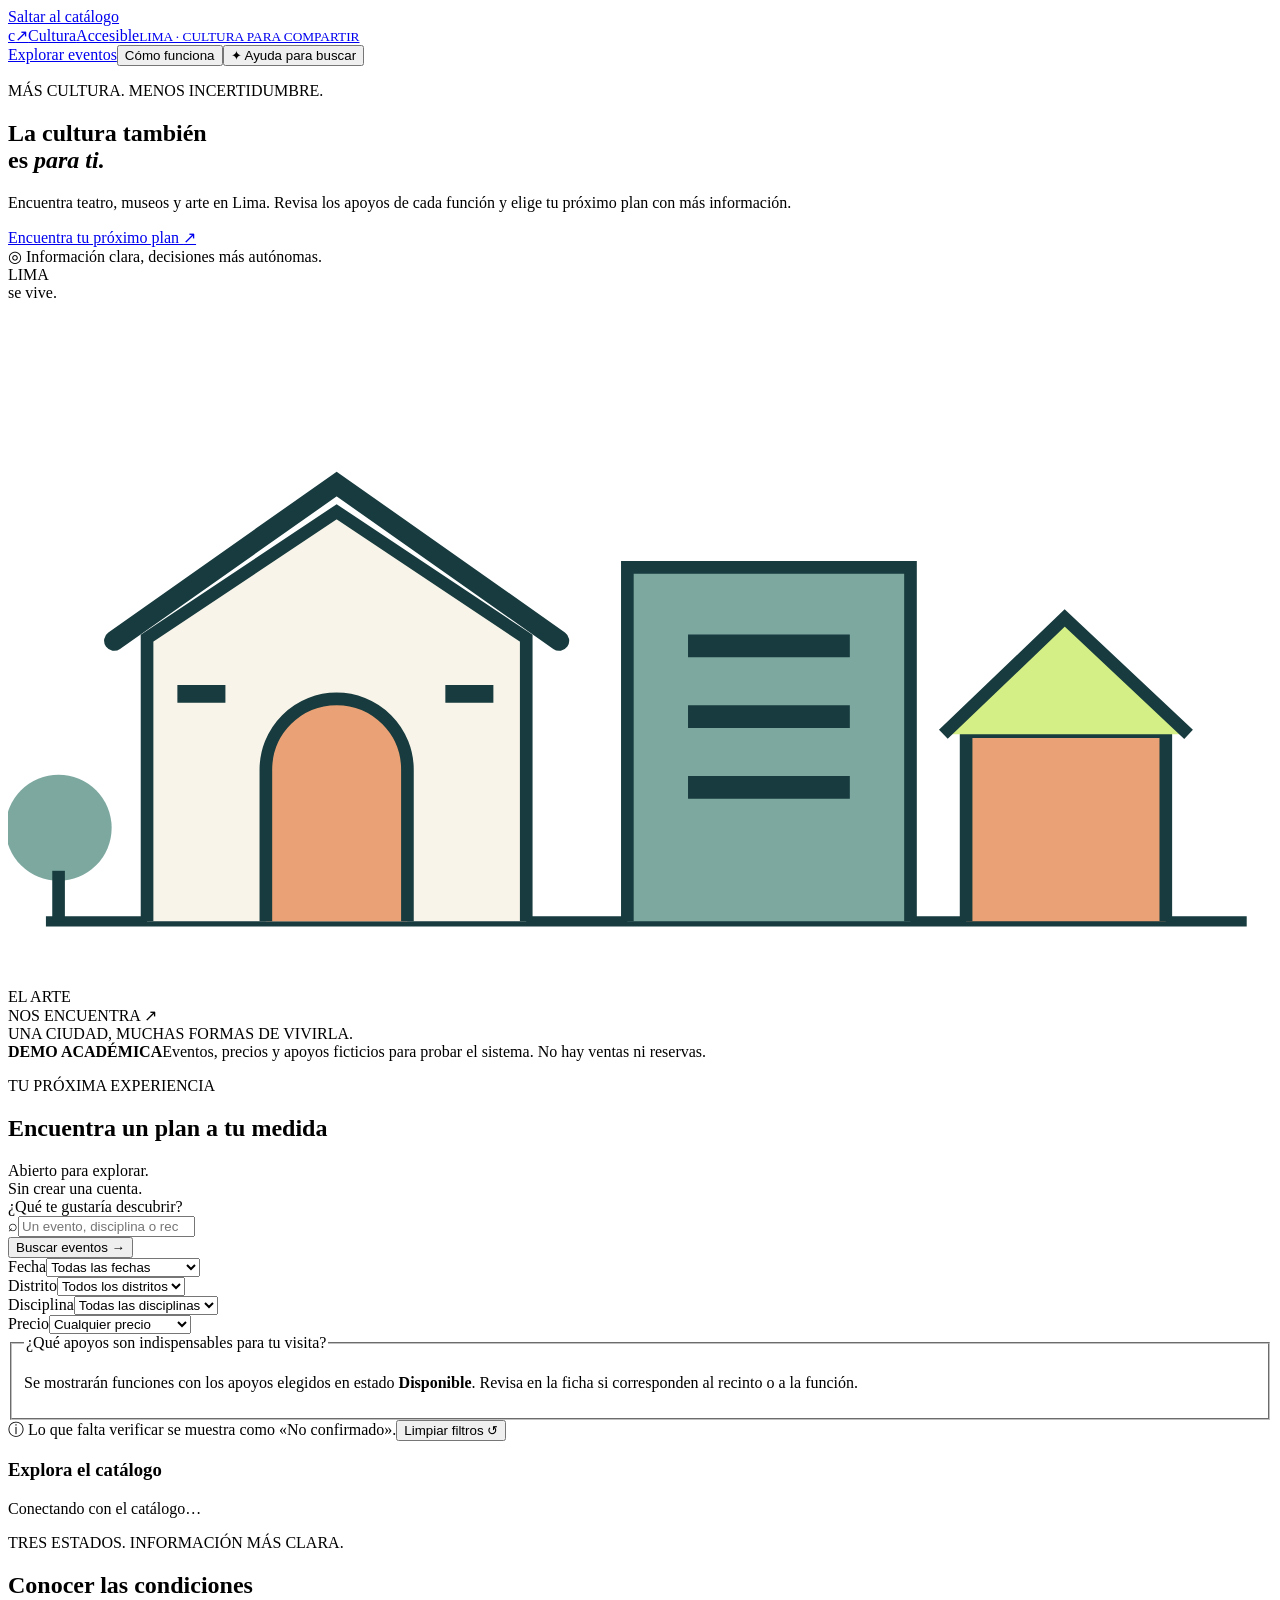
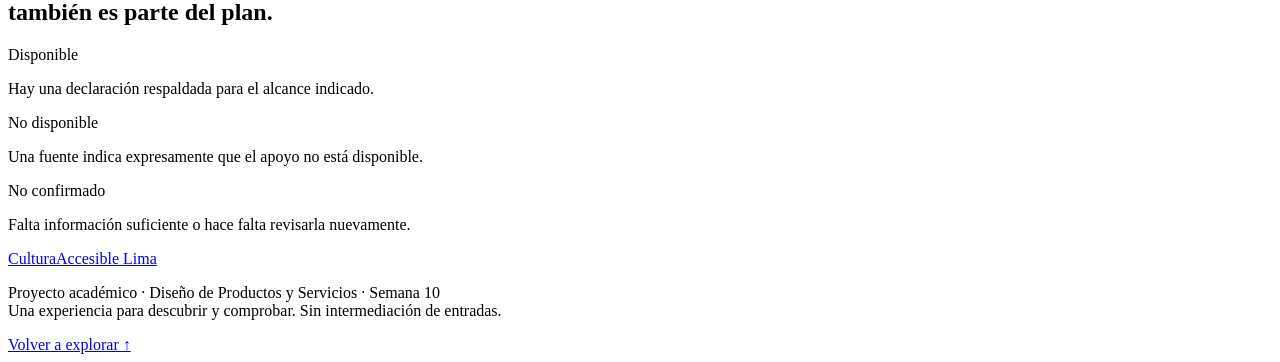
==== frontend/index.html @ 2af73855 "feat: implementar PMV1 con Java Python MySQL y evidencias de semana 10" ====
<!doctype html>
<html lang="es">
<head>
  <meta charset="utf-8"><meta name="viewport" content="width=device-width,initial-scale=1">
  <meta name="theme-color" content="#112f35">
  <meta name="description" content="CulturaAccesible Lima: demostración académica de búsqueda cultural y accesibilidad por función.">
  <title>CulturaAccesible Lima · Encuentra tu próximo plan</title>
  <link rel="icon" href="data:image/svg+xml,%3Csvg xmlns='http://www.w3.org/2000/svg' viewBox='0 0 64 64'%3E%3Crect width='64' height='64' rx='16' fill='%23112f35'/%3E%3Cpath d='M44 20a17 17 0 1 0 0 24' fill='none' stroke='%23d4ef85' stroke-width='7'/%3E%3C/svg%3E">
  <link rel="stylesheet" href="/styles.css"><script type="module" src="/js/app.js"></script>
</head>
<body>
<a class="skip-link" href="#catalogo">Saltar al catálogo</a>
<header class="site-header"><div class="shell nav">
  <a class="brand" href="/" aria-label="CulturaAccesible Lima, inicio"><span class="brand-mark" aria-hidden="true">c<span>↗</span></span><span>Cultura<span class="brand-light">Accesible</span><small>LIMA · CULTURA PARA COMPARTIR</small></span></a>
  <nav aria-label="Navegación principal"><a href="#catalogo">Explorar eventos</a><button type="button" class="nav-link" id="how-button">Cómo funciona</button><button type="button" class="help-button" id="assistant-button"><span aria-hidden="true">✦</span> Ayuda para buscar</button></nav>
</div></header>
<main>
<section class="hero"><div class="shell hero-layout"><div class="hero-copy">
  <p class="eyebrow"><span class="little-line"></span> MÁS CULTURA. MENOS INCERTIDUMBRE.</p>
  <h1>La cultura también<br>es <em>para ti.</em></h1>
  <p class="hero-description">Encuentra teatro, museos y arte en Lima. Revisa los apoyos de cada función y elige tu próximo plan con más información.</p>
  <a class="primary-button" href="#catalogo">Encuentra tu próximo plan <span aria-hidden="true">↗</span></a>
  <div class="hero-footnote"><span aria-hidden="true">◎</span> Información clara, decisiones más autónomas.</div>
</div><div class="hero-art" aria-hidden="true">
  <div class="art-grid"></div><div class="art-orbit orbit-one"></div><div class="art-orbit orbit-two"></div>
  <div class="art-title">LIMA<br><span>se vive.</span></div><div class="art-sun"></div>
  <svg class="city-art" viewBox="0 0 500 270" fill="none"><path d="M15 245H490" stroke="#173b3e" stroke-width="4"/><path d="M55 245V133L130 83L205 133V245" fill="#f8f4e9" stroke="#173b3e" stroke-width="5"/><path d="M42 134L130 72L218 134" stroke="#173b3e" stroke-width="8" stroke-linecap="round"/><path d="M102 245V185A28 28 0 0 1 158 185V245" fill="#e9a175" stroke="#173b3e" stroke-width="5"/><path d="M245 245V105H357V245" fill="#7da8a0" stroke="#173b3e" stroke-width="5"/><path d="M269 136H333M269 164H333M269 192H333" stroke="#173b3e" stroke-width="9"/><path d="M379 245V170H458V245" fill="#e9a175" stroke="#173b3e" stroke-width="5"/><path d="M370 171L418 125L467 171" fill="#d4ef85" stroke="#173b3e" stroke-width="5"/><path d="M67 155H86M173 155H192" stroke="#173b3e" stroke-width="7"/><circle cx="20" cy="208" r="21" fill="#7da8a0"/><path d="M20 225V245" stroke="#173b3e" stroke-width="5"/></svg>
  <div class="art-sticker">EL ARTE<br>NOS ENCUENTRA <span>↗</span></div><div class="art-caption">UNA CIUDAD, MUCHAS FORMAS DE VIVIRLA.</div>
</div></div></section>
<div class="demo-strip"><div class="shell"><strong>DEMO ACADÉMICA</strong><span>Eventos, precios y apoyos ficticios para probar el sistema. No hay ventas ni reservas.</span></div></div>
<section id="catalogo" class="catalog shell" aria-labelledby="catalog-title">
 <div class="section-heading"><div><p class="eyebrow">TU PRÓXIMA EXPERIENCIA</p><h2 id="catalog-title">Encuentra un plan a tu medida</h2></div><span class="catalog-note">Abierto para explorar.<br>Sin crear una cuenta.</span></div>
 <form id="search-form" class="filter-panel" role="search" aria-label="Buscar eventos culturales">
  <div class="search-row"><div class="field search-field"><label for="search">¿Qué te gustaría descubrir?</label><div class="search-box"><span aria-hidden="true">⌕</span><input id="search" name="q" type="search" maxlength="150" placeholder="Un evento, disciplina o recinto…" autocomplete="off"></div></div><button class="primary-button search-submit" type="submit">Buscar eventos <span aria-hidden="true">→</span></button></div>
  <div class="filter-row"><div class="field"><label for="date">Fecha</label><select id="date" name="date"><option value="all">Todas las fechas</option><option value="today">Hoy</option><option value="weekend">Este fin de semana</option><option value="month">Lo que queda del mes</option></select></div><div class="field"><label for="district">Distrito</label><select id="district" name="district"><option value="">Todos los distritos</option></select></div><div class="field"><label for="category">Disciplina</label><select id="category" name="category"><option value="">Todas las disciplinas</option></select></div><div class="field"><label for="price">Precio</label><select id="price" name="price"><option value="all">Cualquier precio</option><option value="free">Ingreso gratuito</option><option value="paid">Con costo</option><option value="unknown">Precio por confirmar</option></select></div></div>
  <fieldset class="supports-fieldset"><legend>¿Qué apoyos son indispensables para tu visita?</legend><p>Se mostrarán funciones con los apoyos elegidos en estado <strong>Disponible</strong>. Revisa en la ficha si corresponden al recinto o a la función.</p><div id="support-filters" class="support-filters"></div></fieldset>
  <div class="filter-footer"><span><span aria-hidden="true">ⓘ</span> Lo que falta verificar se muestra como «No confirmado».</span><button type="button" class="text-button" id="clear-filters">Limpiar filtros <span aria-hidden="true">↺</span></button></div>
 </form>
 <div class="results-heading"><h3 id="results-title">Explora el catálogo</h3><p id="result-count" role="status" aria-live="polite" aria-atomic="true">Conectando con el catálogo…</p></div>
 <div id="catalog-error" class="notice error" role="alert" hidden></div>
 <div id="loading" class="loading" aria-hidden="true"><span></span><span></span><span></span></div>
 <div id="results" class="event-grid" aria-labelledby="results-title" aria-busy="true"></div>
 <div id="empty" class="empty-state" hidden><span aria-hidden="true">⌕</span><h3>Tu próximo plan todavía no aparece</h3><p>Prueba otra fecha o cambia los apoyos seleccionados. La información pendiente no cuenta como disponibilidad.</p><button type="button" class="primary-button" id="empty-clear">Ver todos los eventos</button></div>
</section>
<section class="trust-section"><div class="shell trust-layout"><div><p class="eyebrow">TRES ESTADOS. INFORMACIÓN MÁS CLARA.</p><h2>Conocer las condiciones<br>también es parte del plan.</h2></div><div class="trust-states"><div><span class="state available">Disponible</span><p>Hay una declaración respaldada para el alcance indicado.</p></div><div><span class="state unavailable">No disponible</span><p>Una fuente indica expresamente que el apoyo no está disponible.</p></div><div><span class="state unknown">No confirmado</span><p>Falta información suficiente o hace falta revisarla nuevamente.</p></div></div></div></section>
</main>
<footer class="site-footer"><div class="shell footer-layout"><a class="brand footer-brand" href="/">CulturaAccesible <span>Lima</span></a><p>Proyecto académico · Diseño de Productos y Servicios · Semana 10<br>Una experiencia para descubrir y comprobar. Sin intermediación de entradas.</p><a href="#catalogo">Volver a explorar ↑</a></div></footer>

<dialog id="detail-dialog" class="detail-dialog" aria-labelledby="detail-title"><div class="dialog-top"><span id="detail-category" class="eyebrow"></span><button type="button" class="icon-button" id="close-detail" aria-label="Cerrar ficha">×</button></div><div id="detail-content"></div></dialog>
<dialog id="help-dialog" class="small-dialog" aria-labelledby="help-title"><button type="button" class="icon-button dialog-close" id="close-help" aria-label="Cerrar ayuda">×</button><p class="eyebrow">PASO A PASO</p><h2 id="help-title">Un plan con más información</h2><ol class="how-list"><li><strong>Encuentra opciones.</strong><span>Busca por nombre y combina fecha, distrito, disciplina y precio.</span></li><li><strong>Comprueba las condiciones.</strong><span>Abre una ficha y revisa apoyo, estado, alcance, fuente y fecha.</span></li><li><strong>Consulta lo pendiente.</strong><span>En un evento real, confirma con el organizador cualquier apoyo indispensable y su disponibilidad para esa función.</span></li></ol><p class="notice">Esta entrega utiliza eventos y evidencias ficticios. No se pueden reservar entradas ni contactar organizadores reales desde estas fichas.</p></dialog>
<dialog id="assistant-dialog" class="small-dialog" aria-labelledby="assistant-title"><button type="button" class="icon-button dialog-close" id="close-assistant" aria-label="Cerrar ayuda de búsqueda">×</button><p class="eyebrow">UNA FORMA MÁS DE EXPLORAR</p><h2 id="assistant-title">Cuéntanos tu próximo plan</h2><p>Esta ayuda reconoce disciplinas, distritos y apoyos mediante reglas locales. Puedes revisar y modificar los filtros que proponga.</p><form id="assistant-form"><label for="assistant-input">¿Qué quieres encontrar?</label><textarea id="assistant-input" maxlength="200" rows="3" placeholder="Teatro en Miraflores con LSP"></textarea><div class="suggestions"><button type="button" data-prompt="Teatro en Miraflores con LSP">Teatro con LSP</button><button type="button" data-prompt="Museo gratuito con material táctil">Museo gratuito y táctil</button></div><p id="assistant-message" role="status"></p><button type="submit" class="primary-button">Aplicar filtros sugeridos <span aria-hidden="true">↗</span></button></form></dialog>
<div id="toast" class="toast" role="status" aria-live="polite" hidden></div>
</body></html>
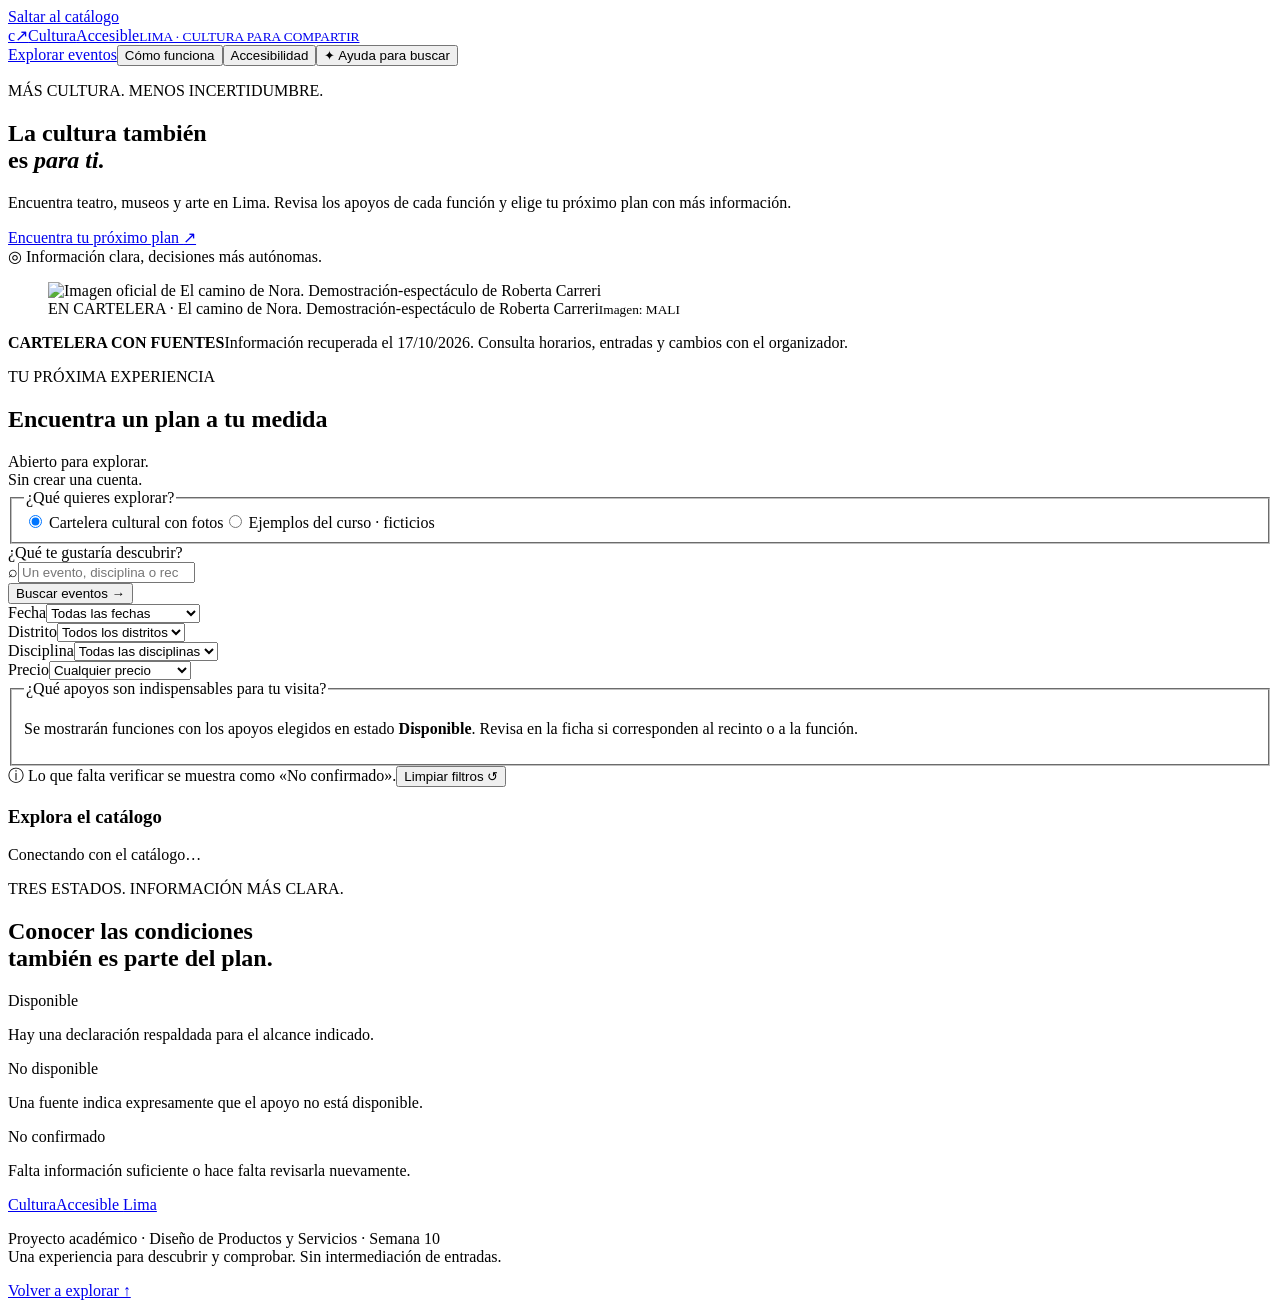
==== commit 7c9076ef: "Recupera cartelera con fotos, mejora accesibilidad y actualiza conexión local" ====
--- a/frontend/index.html
+++ b/frontend/index.html
@@ -3,7 +3,7 @@
 <head>
   <meta charset="utf-8"><meta name="viewport" content="width=device-width,initial-scale=1">
   <meta name="theme-color" content="#112f35">
-  <meta name="description" content="CulturaAccesible Lima: demostración académica de búsqueda cultural y accesibilidad por función.">
+  <meta name="description" content="CulturaAccesible Lima: cartelera cultural, fotografías y accesibilidad por función.">
   <title>CulturaAccesible Lima · Encuentra tu próximo plan</title>
   <link rel="icon" href="data:image/svg+xml,%3Csvg xmlns='http://www.w3.org/2000/svg' viewBox='0 0 64 64'%3E%3Crect width='64' height='64' rx='16' fill='%23112f35'/%3E%3Cpath d='M44 20a17 17 0 1 0 0 24' fill='none' stroke='%23d4ef85' stroke-width='7'/%3E%3C/svg%3E">
   <link rel="stylesheet" href="/styles.css"><script type="module" src="/js/app.js"></script>
@@ -12,7 +12,7 @@
 <a class="skip-link" href="#catalogo">Saltar al catálogo</a>
 <header class="site-header"><div class="shell nav">
   <a class="brand" href="/" aria-label="CulturaAccesible Lima, inicio"><span class="brand-mark" aria-hidden="true">c<span>↗</span></span><span>Cultura<span class="brand-light">Accesible</span><small>LIMA · CULTURA PARA COMPARTIR</small></span></a>
-  <nav aria-label="Navegación principal"><a href="#catalogo">Explorar eventos</a><button type="button" class="nav-link" id="how-button">Cómo funciona</button><button type="button" class="help-button" id="assistant-button"><span aria-hidden="true">✦</span> Ayuda para buscar</button></nav>
+  <nav aria-label="Navegación principal"><a href="#catalogo">Explorar eventos</a><button type="button" class="nav-link" id="how-button">Cómo funciona</button><button type="button" class="help-button" id="access-button">Accesibilidad</button><button type="button" class="help-button" id="assistant-button"><span aria-hidden="true">✦</span> Ayuda para buscar</button></nav>
 </div></header>
 <main>
 <section class="hero"><div class="shell hero-layout"><div class="hero-copy">
@@ -21,17 +21,12 @@
   <p class="hero-description">Encuentra teatro, museos y arte en Lima. Revisa los apoyos de cada función y elige tu próximo plan con más información.</p>
   <a class="primary-button" href="#catalogo">Encuentra tu próximo plan <span aria-hidden="true">↗</span></a>
   <div class="hero-footnote"><span aria-hidden="true">◎</span> Información clara, decisiones más autónomas.</div>
-</div><div class="hero-art" aria-hidden="true">
-  <div class="art-grid"></div><div class="art-orbit orbit-one"></div><div class="art-orbit orbit-two"></div>
-  <div class="art-title">LIMA<br><span>se vive.</span></div><div class="art-sun"></div>
-  <svg class="city-art" viewBox="0 0 500 270" fill="none"><path d="M15 245H490" stroke="#173b3e" stroke-width="4"/><path d="M55 245V133L130 83L205 133V245" fill="#f8f4e9" stroke="#173b3e" stroke-width="5"/><path d="M42 134L130 72L218 134" stroke="#173b3e" stroke-width="8" stroke-linecap="round"/><path d="M102 245V185A28 28 0 0 1 158 185V245" fill="#e9a175" stroke="#173b3e" stroke-width="5"/><path d="M245 245V105H357V245" fill="#7da8a0" stroke="#173b3e" stroke-width="5"/><path d="M269 136H333M269 164H333M269 192H333" stroke="#173b3e" stroke-width="9"/><path d="M379 245V170H458V245" fill="#e9a175" stroke="#173b3e" stroke-width="5"/><path d="M370 171L418 125L467 171" fill="#d4ef85" stroke="#173b3e" stroke-width="5"/><path d="M67 155H86M173 155H192" stroke="#173b3e" stroke-width="7"/><circle cx="20" cy="208" r="21" fill="#7da8a0"/><path d="M20 225V245" stroke="#173b3e" stroke-width="5"/></svg>
-  <div class="art-sticker">EL ARTE<br>NOS ENCUENTRA <span>↗</span></div><div class="art-caption">UNA CIUDAD, MUCHAS FORMAS DE VIVIRLA.</div>
-</div></div></section>
-<div class="demo-strip"><div class="shell"><strong>DEMO ACADÉMICA</strong><span>Eventos, precios y apoyos ficticios para probar el sistema. No hay ventas ni reservas.</span></div></div>
+</div><figure class="hero-photo"><img src="https://mali.pe/es/wp-content/uploads/2026/10/WhatsApp-Image-2026-09-28-at-5.11.10-PM-4-e1791582365478.jpeg" alt="Imagen oficial de El camino de Nora. Demostración-espectáculo de Roberta Carreri" fetchpriority="high"><figcaption>EN CARTELERA · El camino de Nora. Demostración-espectáculo de Roberta Carreri<small>Imagen: MALI</small></figcaption></figure></div></section>
+<div class="demo-strip"><div class="shell"><strong>CARTELERA CON FUENTES</strong><span>Información recuperada el 17/10/2026. Consulta horarios, entradas y cambios con el organizador.</span></div></div>
 <section id="catalogo" class="catalog shell" aria-labelledby="catalog-title">
  <div class="section-heading"><div><p class="eyebrow">TU PRÓXIMA EXPERIENCIA</p><h2 id="catalog-title">Encuentra un plan a tu medida</h2></div><span class="catalog-note">Abierto para explorar.<br>Sin crear una cuenta.</span></div>
  <form id="search-form" class="filter-panel" role="search" aria-label="Buscar eventos culturales">
-  <div class="search-row"><div class="field search-field"><label for="search">¿Qué te gustaría descubrir?</label><div class="search-box"><span aria-hidden="true">⌕</span><input id="search" name="q" type="search" maxlength="150" placeholder="Un evento, disciplina o recinto…" autocomplete="off"></div></div><button class="primary-button search-submit" type="submit">Buscar eventos <span aria-hidden="true">→</span></button></div>
+  <fieldset class="source-picker"><legend>¿Qué quieres explorar?</legend><label><input type="radio" name="source" value="official" checked> Cartelera cultural con fotos</label><label><input type="radio" name="source" value="demo"> Ejemplos del curso · ficticios</label></fieldset><div class="search-row"><div class="field search-field"><label for="search">¿Qué te gustaría descubrir?</label><div class="search-box"><span aria-hidden="true">⌕</span><input id="search" name="q" type="search" maxlength="150" placeholder="Un evento, disciplina o recinto…" autocomplete="off"></div></div><button class="primary-button search-submit" type="submit">Buscar eventos <span aria-hidden="true">→</span></button></div>
   <div class="filter-row"><div class="field"><label for="date">Fecha</label><select id="date" name="date"><option value="all">Todas las fechas</option><option value="today">Hoy</option><option value="weekend">Este fin de semana</option><option value="month">Lo que queda del mes</option></select></div><div class="field"><label for="district">Distrito</label><select id="district" name="district"><option value="">Todos los distritos</option></select></div><div class="field"><label for="category">Disciplina</label><select id="category" name="category"><option value="">Todas las disciplinas</option></select></div><div class="field"><label for="price">Precio</label><select id="price" name="price"><option value="all">Cualquier precio</option><option value="free">Ingreso gratuito</option><option value="paid">Con costo</option><option value="unknown">Precio por confirmar</option></select></div></div>
   <fieldset class="supports-fieldset"><legend>¿Qué apoyos son indispensables para tu visita?</legend><p>Se mostrarán funciones con los apoyos elegidos en estado <strong>Disponible</strong>. Revisa en la ficha si corresponden al recinto o a la función.</p><div id="support-filters" class="support-filters"></div></fieldset>
   <div class="filter-footer"><span><span aria-hidden="true">ⓘ</span> Lo que falta verificar se muestra como «No confirmado».</span><button type="button" class="text-button" id="clear-filters">Limpiar filtros <span aria-hidden="true">↺</span></button></div>
@@ -47,7 +42,7 @@
 <footer class="site-footer"><div class="shell footer-layout"><a class="brand footer-brand" href="/">CulturaAccesible <span>Lima</span></a><p>Proyecto académico · Diseño de Productos y Servicios · Semana 10<br>Una experiencia para descubrir y comprobar. Sin intermediación de entradas.</p><a href="#catalogo">Volver a explorar ↑</a></div></footer>
 
 <dialog id="detail-dialog" class="detail-dialog" aria-labelledby="detail-title"><div class="dialog-top"><span id="detail-category" class="eyebrow"></span><button type="button" class="icon-button" id="close-detail" aria-label="Cerrar ficha">×</button></div><div id="detail-content"></div></dialog>
-<dialog id="help-dialog" class="small-dialog" aria-labelledby="help-title"><button type="button" class="icon-button dialog-close" id="close-help" aria-label="Cerrar ayuda">×</button><p class="eyebrow">PASO A PASO</p><h2 id="help-title">Un plan con más información</h2><ol class="how-list"><li><strong>Encuentra opciones.</strong><span>Busca por nombre y combina fecha, distrito, disciplina y precio.</span></li><li><strong>Comprueba las condiciones.</strong><span>Abre una ficha y revisa apoyo, estado, alcance, fuente y fecha.</span></li><li><strong>Consulta lo pendiente.</strong><span>En un evento real, confirma con el organizador cualquier apoyo indispensable y su disponibilidad para esa función.</span></li></ol><p class="notice">Esta entrega utiliza eventos y evidencias ficticios. No se pueden reservar entradas ni contactar organizadores reales desde estas fichas.</p></dialog>
+<dialog id="help-dialog" class="small-dialog" aria-labelledby="help-title"><button type="button" class="icon-button dialog-close" id="close-help" aria-label="Cerrar ayuda">×</button><p class="eyebrow">PASO A PASO</p><h2 id="help-title">Un plan con más información</h2><ol class="how-list"><li><strong>Encuentra opciones.</strong><span>Busca por nombre y combina fecha, distrito, disciplina y precio.</span></li><li><strong>Comprueba las condiciones.</strong><span>Abre una ficha y revisa apoyo, estado, alcance, fuente y fecha.</span></li><li><strong>Consulta lo pendiente.</strong><span>Confirma con el organizador cualquier apoyo indispensable y su disponibilidad para esa función.</span></li></ol><p class="notice">La cartelera incluye enlaces a los organizadores. Los ejemplos del curso están identificados y separados. Los apoyos pendientes no se presentan como disponibles.</p></dialog>
 <dialog id="assistant-dialog" class="small-dialog" aria-labelledby="assistant-title"><button type="button" class="icon-button dialog-close" id="close-assistant" aria-label="Cerrar ayuda de búsqueda">×</button><p class="eyebrow">UNA FORMA MÁS DE EXPLORAR</p><h2 id="assistant-title">Cuéntanos tu próximo plan</h2><p>Esta ayuda reconoce disciplinas, distritos y apoyos mediante reglas locales. Puedes revisar y modificar los filtros que proponga.</p><form id="assistant-form"><label for="assistant-input">¿Qué quieres encontrar?</label><textarea id="assistant-input" maxlength="200" rows="3" placeholder="Teatro en Miraflores con LSP"></textarea><div class="suggestions"><button type="button" data-prompt="Teatro en Miraflores con LSP">Teatro con LSP</button><button type="button" data-prompt="Museo gratuito con material táctil">Museo gratuito y táctil</button></div><p id="assistant-message" role="status"></p><button type="submit" class="primary-button">Aplicar filtros sugeridos <span aria-hidden="true">↗</span></button></form></dialog>
-<div id="toast" class="toast" role="status" aria-live="polite" hidden></div>
+<dialog id="access-dialog" class="small-dialog" aria-labelledby="access-title"><button type="button" class="icon-button dialog-close" id="close-access" aria-label="Cerrar ajustes de accesibilidad">×</button><p class="eyebrow">A TU MANERA</p><h2 id="access-title">Ajusta tu experiencia</h2><label class="access-size" for="text-size">Tamaño del texto<select id="text-size"><option value="100">Normal</option><option value="112.5">Grande</option><option value="125">Más grande</option></select></label><div class="access-options"><label><input type="checkbox" id="high-contrast"> Alto contraste</label><label><input type="checkbox" id="underline-links"> Subrayar enlaces</label><label><input type="checkbox" id="reduce-motion"> Reducir movimiento</label></div><button type="button" class="secondary-button" id="reset-access">Restablecer ajustes</button><p>Puedes recorrer la página con Tab y cerrar las fichas con Escape. Estos ajustes se guardan solo en este navegador.</p></dialog><div id="toast" class="toast" role="status" aria-live="polite" hidden></div>
 </body></html>
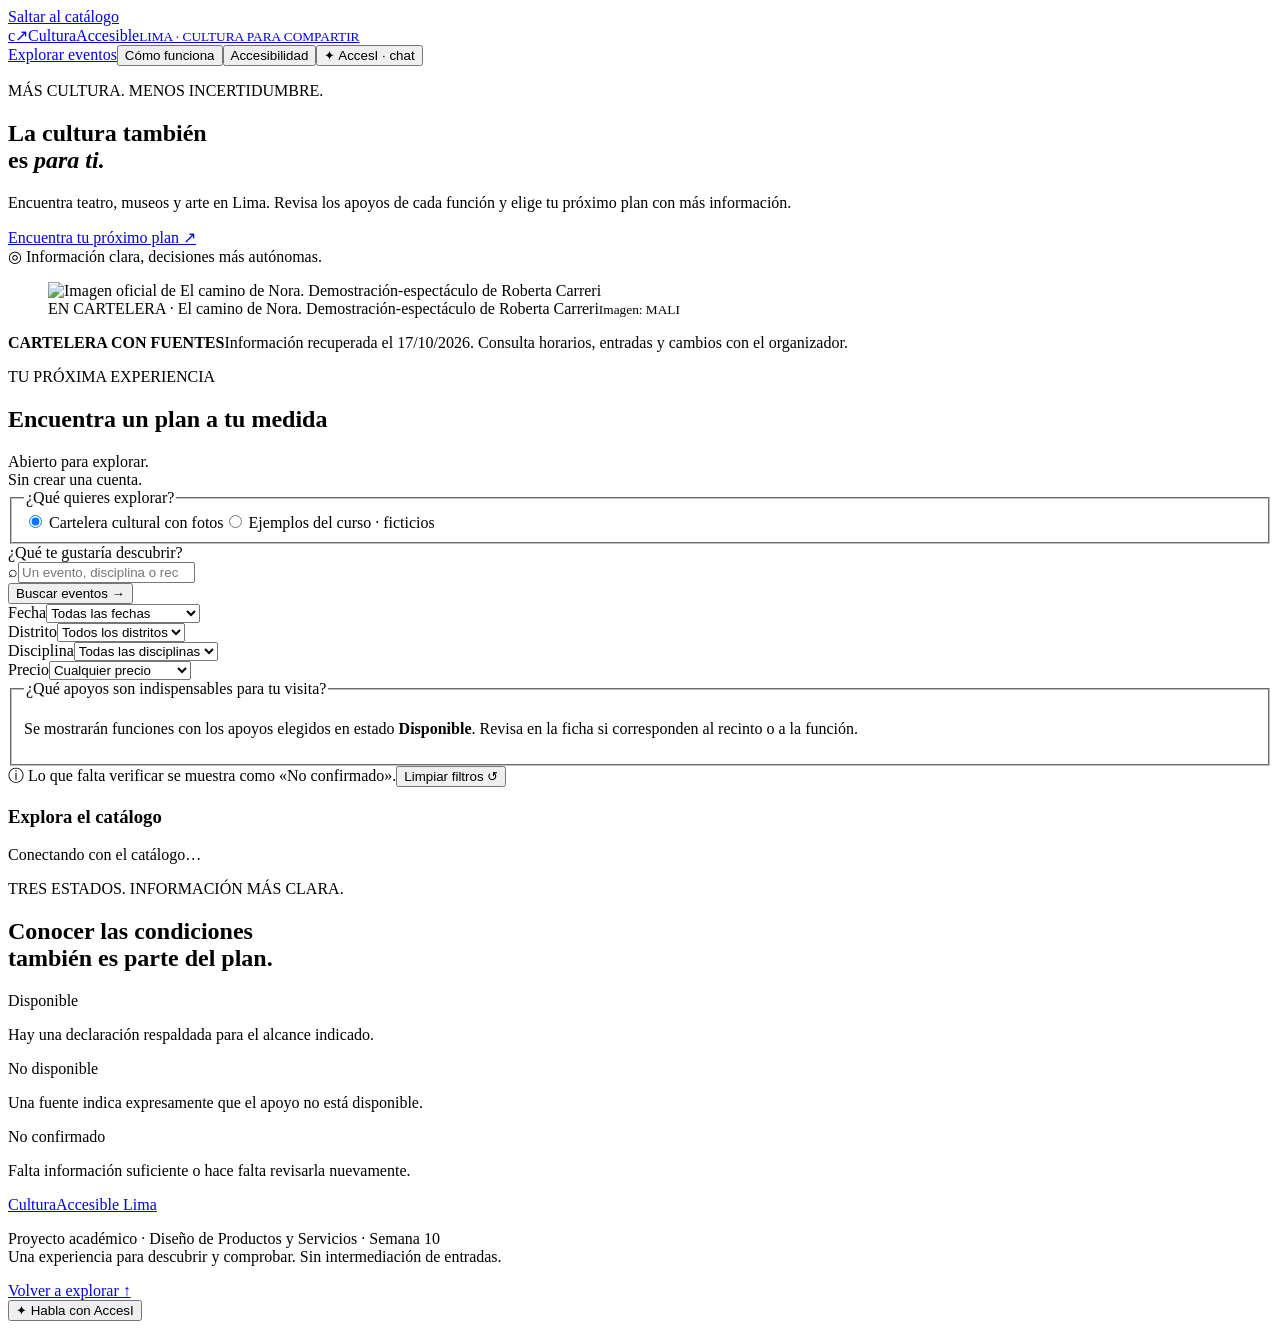
==== commit 885009fb: "Integra AccesI con IA local, conversación por fechas y precios desde MySQL" ====
--- a/frontend/index.html
+++ b/frontend/index.html
@@ -12,7 +12,7 @@
 <a class="skip-link" href="#catalogo">Saltar al catálogo</a>
 <header class="site-header"><div class="shell nav">
   <a class="brand" href="/" aria-label="CulturaAccesible Lima, inicio"><span class="brand-mark" aria-hidden="true">c<span>↗</span></span><span>Cultura<span class="brand-light">Accesible</span><small>LIMA · CULTURA PARA COMPARTIR</small></span></a>
-  <nav aria-label="Navegación principal"><a href="#catalogo">Explorar eventos</a><button type="button" class="nav-link" id="how-button">Cómo funciona</button><button type="button" class="help-button" id="access-button">Accesibilidad</button><button type="button" class="help-button" id="assistant-button"><span aria-hidden="true">✦</span> Ayuda para buscar</button></nav>
+  <nav aria-label="Navegación principal"><a href="#catalogo">Explorar eventos</a><button type="button" class="nav-link" id="how-button">Cómo funciona</button><button type="button" class="help-button" id="access-button">Accesibilidad</button><button type="button" class="help-button" id="assistant-button"><span aria-hidden="true">✦</span> AccesI · chat</button></nav>
 </div></header>
 <main>
 <section class="hero"><div class="shell hero-layout"><div class="hero-copy">
@@ -43,6 +43,6 @@
 
 <dialog id="detail-dialog" class="detail-dialog" aria-labelledby="detail-title"><div class="dialog-top"><span id="detail-category" class="eyebrow"></span><button type="button" class="icon-button" id="close-detail" aria-label="Cerrar ficha">×</button></div><div id="detail-content"></div></dialog>
 <dialog id="help-dialog" class="small-dialog" aria-labelledby="help-title"><button type="button" class="icon-button dialog-close" id="close-help" aria-label="Cerrar ayuda">×</button><p class="eyebrow">PASO A PASO</p><h2 id="help-title">Un plan con más información</h2><ol class="how-list"><li><strong>Encuentra opciones.</strong><span>Busca por nombre y combina fecha, distrito, disciplina y precio.</span></li><li><strong>Comprueba las condiciones.</strong><span>Abre una ficha y revisa apoyo, estado, alcance, fuente y fecha.</span></li><li><strong>Consulta lo pendiente.</strong><span>Confirma con el organizador cualquier apoyo indispensable y su disponibilidad para esa función.</span></li></ol><p class="notice">La cartelera incluye enlaces a los organizadores. Los ejemplos del curso están identificados y separados. Los apoyos pendientes no se presentan como disponibles.</p></dialog>
-<dialog id="assistant-dialog" class="small-dialog" aria-labelledby="assistant-title"><button type="button" class="icon-button dialog-close" id="close-assistant" aria-label="Cerrar ayuda de búsqueda">×</button><p class="eyebrow">UNA FORMA MÁS DE EXPLORAR</p><h2 id="assistant-title">Cuéntanos tu próximo plan</h2><p>Esta ayuda reconoce disciplinas, distritos y apoyos mediante reglas locales. Puedes revisar y modificar los filtros que proponga.</p><form id="assistant-form"><label for="assistant-input">¿Qué quieres encontrar?</label><textarea id="assistant-input" maxlength="200" rows="3" placeholder="Teatro en Miraflores con LSP"></textarea><div class="suggestions"><button type="button" data-prompt="Teatro en Miraflores con LSP">Teatro con LSP</button><button type="button" data-prompt="Museo gratuito con material táctil">Museo gratuito y táctil</button></div><p id="assistant-message" role="status"></p><button type="submit" class="primary-button">Aplicar filtros sugeridos <span aria-hidden="true">↗</span></button></form></dialog>
+<dialog id="assistant-dialog" class="chat-dialog" aria-labelledby="assistant-title"><header class="chat-header"><div><p class="eyebrow">TU ASISTENTE CULTURAL</p><h2 id="assistant-title">Conversa con AccesI <span aria-hidden="true">✦</span></h2><p>Fechas, precios y accesibilidad para tu próximo plan.</p></div><button type="button" class="icon-button" id="close-assistant" aria-label="Cerrar chat de AccesI">×</button></header><div class="chat-toolbar"><label for="chat-source">Buscar en<select id="chat-source"><option value="official">Cartelera cultural</option><option value="demo">Ejemplos ficticios del curso</option></select></label><button type="button" class="text-button" id="chat-reset">Nueva conversación</button></div><div id="chat-log" class="chat-log" role="log" aria-live="polite" aria-relevant="additions" aria-label="Conversación con AccesI"></div><div class="chat-suggestions" aria-label="Consultas sugeridas"><button type="button" data-chat-prompt="Hola">Hola 👋</button><button type="button" data-chat-prompt="¿Qué hay en noviembre?">En noviembre</button><button type="button" data-chat-prompt="Los más baratos">Los más baratos</button><button type="button" data-chat-prompt="Los más caros el 18 de octubre">El 18 de octubre</button><button type="button" data-chat-prompt="¿Hay eventos con LSP?">Con LSP</button></div><form id="chat-form" class="chat-composer"><label for="chat-input">Escribe a AccesI</label><div><textarea id="chat-input" rows="2" maxlength="600" required placeholder="Hola, ¿qué eventos baratos hay en noviembre?" aria-describedby="chat-hint"></textarea><button type="submit" class="primary-button" id="chat-send" aria-label="Enviar mensaje a AccesI">Enviar <span aria-hidden="true">↗</span></button></div><p id="chat-hint">Enter para enviar · Mayús + Enter para nueva línea. Consulta la fuente oficial antes de asistir.</p><p id="chat-status" role="status" aria-live="polite"></p></form></dialog><button type="button" id="chat-launcher" class="chat-launcher" aria-label="Hablar con AccesI, asistente cultural" aria-haspopup="dialog">✦ <span>Habla con AccesI</span></button>
 <dialog id="access-dialog" class="small-dialog" aria-labelledby="access-title"><button type="button" class="icon-button dialog-close" id="close-access" aria-label="Cerrar ajustes de accesibilidad">×</button><p class="eyebrow">A TU MANERA</p><h2 id="access-title">Ajusta tu experiencia</h2><label class="access-size" for="text-size">Tamaño del texto<select id="text-size"><option value="100">Normal</option><option value="112.5">Grande</option><option value="125">Más grande</option></select></label><div class="access-options"><label><input type="checkbox" id="high-contrast"> Alto contraste</label><label><input type="checkbox" id="underline-links"> Subrayar enlaces</label><label><input type="checkbox" id="reduce-motion"> Reducir movimiento</label></div><button type="button" class="secondary-button" id="reset-access">Restablecer ajustes</button><p>Puedes recorrer la página con Tab y cerrar las fichas con Escape. Estos ajustes se guardan solo en este navegador.</p></dialog><div id="toast" class="toast" role="status" aria-live="polite" hidden></div>
 </body></html>
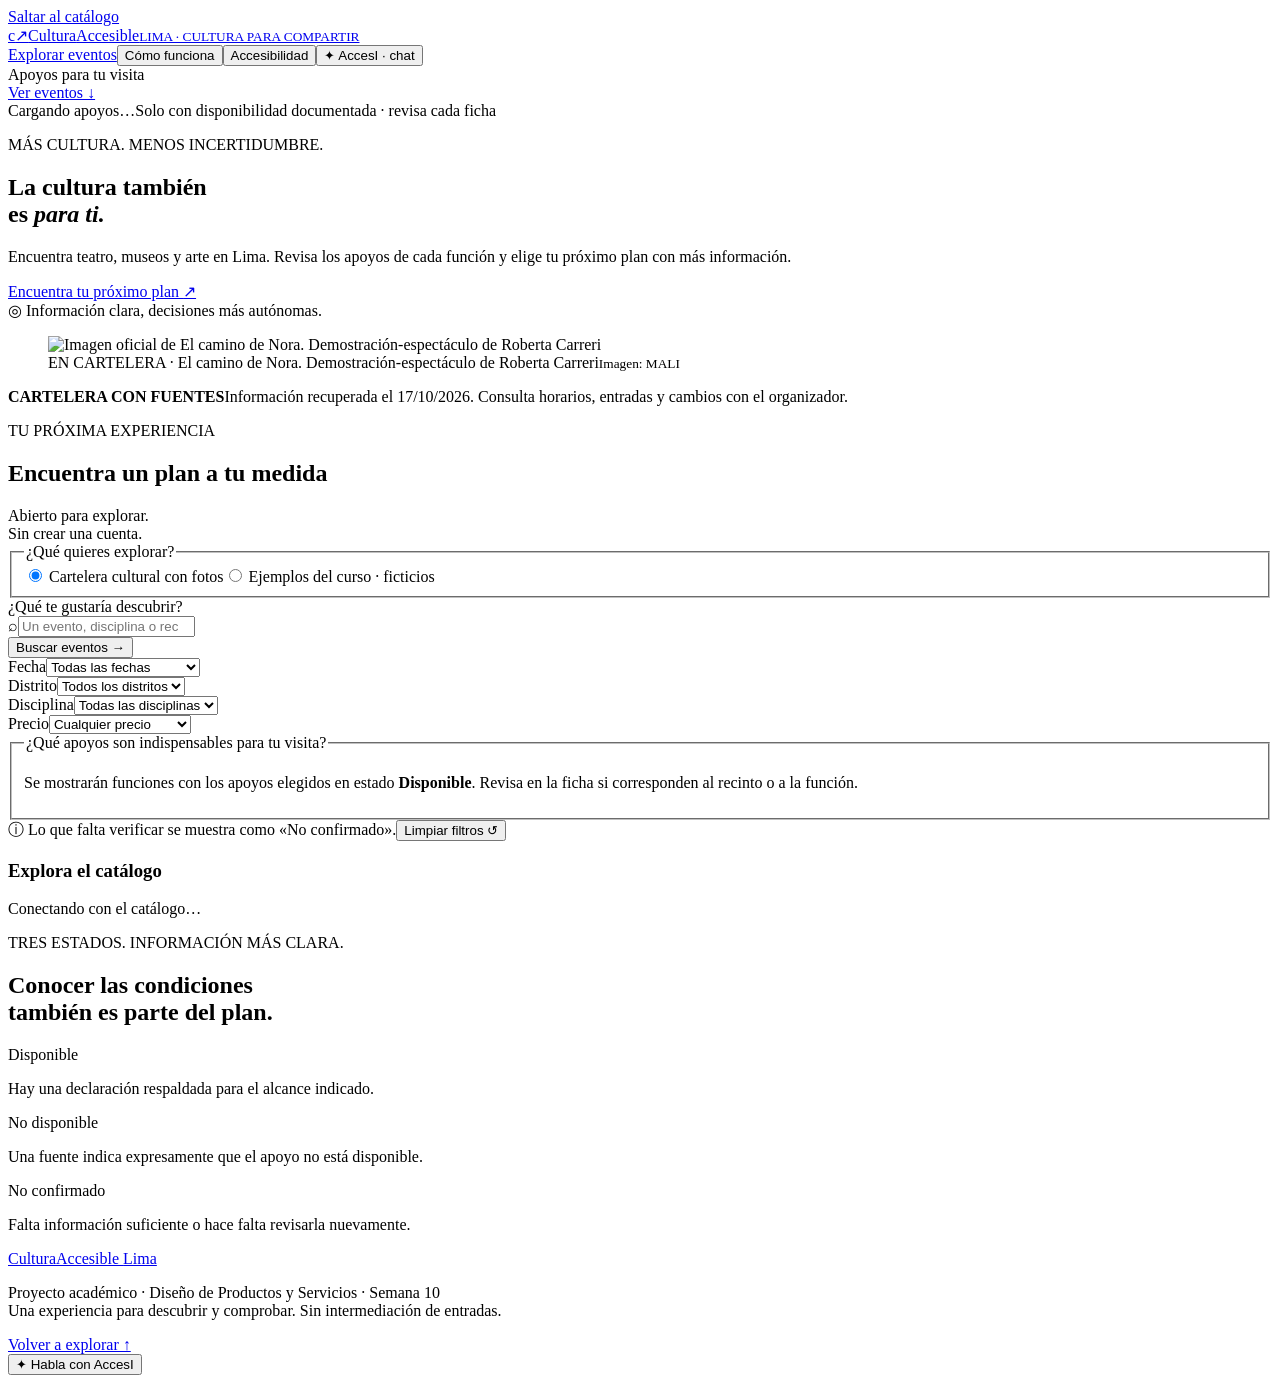
==== commit faaf5dad: "Agregar barra persistente de apoyos y mapa MVC del repositorio" ====
--- a/frontend/index.html
+++ b/frontend/index.html
@@ -6,7 +6,8 @@
   <meta name="description" content="CulturaAccesible Lima: cartelera cultural, fotografías y accesibilidad por función.">
   <title>CulturaAccesible Lima · Encuentra tu próximo plan</title>
   <link rel="icon" href="data:image/svg+xml,%3Csvg xmlns='http://www.w3.org/2000/svg' viewBox='0 0 64 64'%3E%3Crect width='64' height='64' rx='16' fill='%23112f35'/%3E%3Cpath d='M44 20a17 17 0 1 0 0 24' fill='none' stroke='%23d4ef85' stroke-width='7'/%3E%3C/svg%3E">
-  <link rel="stylesheet" href="/styles.css"><script type="module" src="/js/app.js"></script>
+  <link rel="stylesheet" href="/styles.css">
+  <link rel="stylesheet" href="/theme.css"><script type="module" src="/js/app.js"></script>
 </head>
 <body>
 <a class="skip-link" href="#catalogo">Saltar al catálogo</a>
@@ -14,6 +15,10 @@
   <a class="brand" href="/" aria-label="CulturaAccesible Lima, inicio"><span class="brand-mark" aria-hidden="true">c<span>↗</span></span><span>Cultura<span class="brand-light">Accesible</span><small>LIMA · CULTURA PARA COMPARTIR</small></span></a>
   <nav aria-label="Navegación principal"><a href="#catalogo">Explorar eventos</a><button type="button" class="nav-link" id="how-button">Cómo funciona</button><button type="button" class="help-button" id="access-button">Accesibilidad</button><button type="button" class="help-button" id="assistant-button"><span aria-hidden="true">✦</span> AccesI · chat</button></nav>
 </div></header>
+<nav class="support-bar" aria-label="Filtrar por apoyos de accesibilidad">
+  <div class="support-bar-inner"><span class="support-bar-title">Apoyos para tu visita</span><div id="support-shortcuts" class="support-shortcuts" role="group" aria-label="Apoyos indispensables"></div><a class="support-bar-link" href="#catalogo">Ver eventos ↓</a></div>
+  <div class="support-bar-note"><span id="support-selection">Cargando apoyos…</span><span>Solo con disponibilidad documentada · revisa cada ficha</span></div>
+</nav>
 <main>
 <section class="hero"><div class="shell hero-layout"><div class="hero-copy">
   <p class="eyebrow"><span class="little-line"></span> MÁS CULTURA. MENOS INCERTIDUMBRE.</p>
